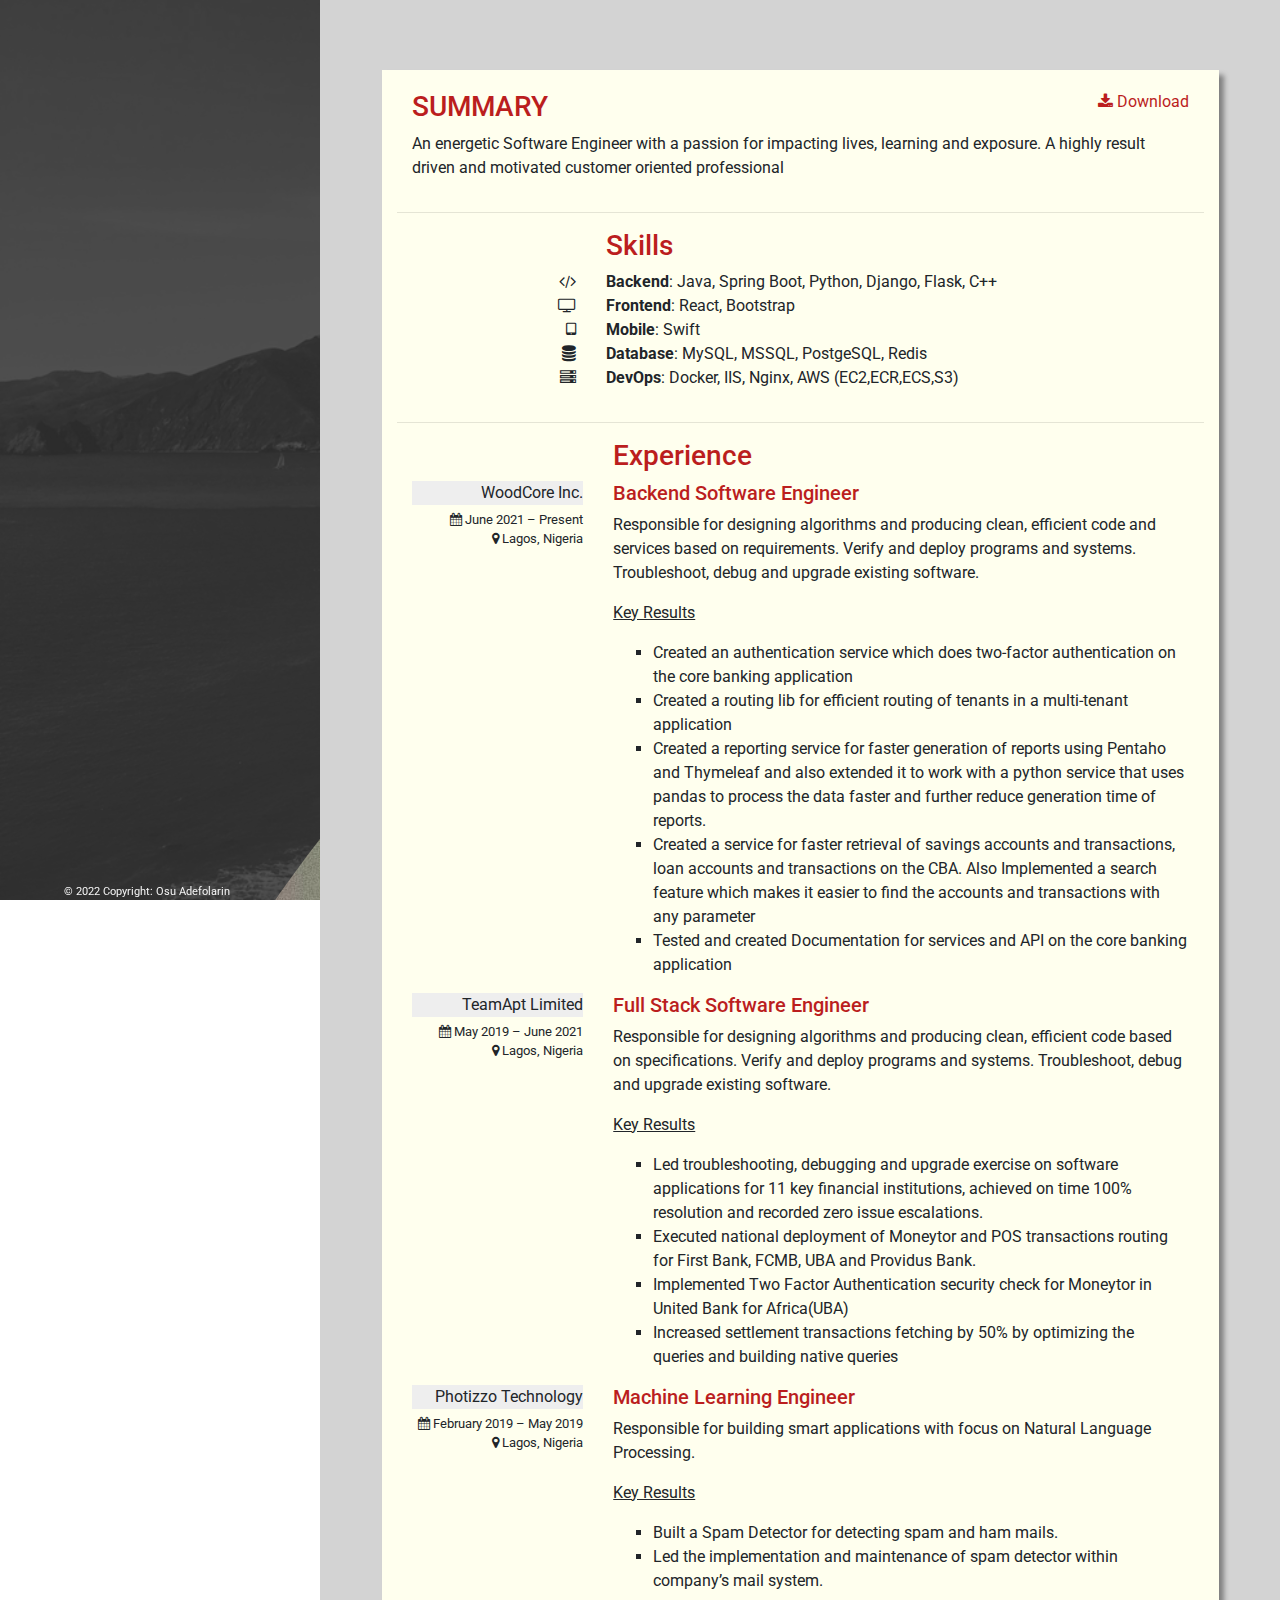
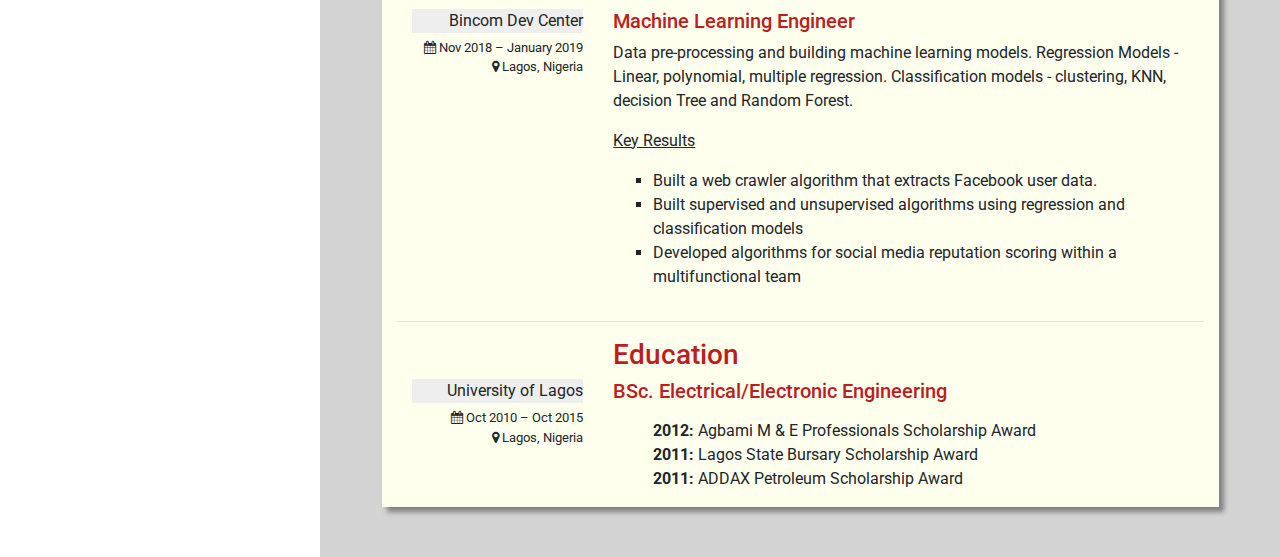
==== about.html @ 0b49a75f "removed portfolio" ====
<!DOCTYPE html>
<html lang="en">
<head>
    <meta charset="UTF-8">
    <meta name="viewport" content="width=device-width, initial-scale=1.0, shrink-to-fit=no">

    <!--Bootstrap links-->
    <link rel="stylesheet" href="https://maxcdn.bootstrapcdn.com/bootstrap/4.4.1/css/bootstrap.min.css">
    <!--Bootstrap Ends-->

    <!--Link to the css file, icon and font-->
    <link href="static/css/index.css" rel="stylesheet">
    <link rel="shortcut icon" href="icons/favicon.jpg" type="image/x-icon">
    <link rel="stylesheet" href="https://cdnjs.cloudflare.com/ajax/libs/font-awesome/4.7.0/css/font-awesome.min.css">
    <link href="https://fonts.googleapis.com/css?family=Poppins:300,400,500,600,700%7CJosefin+Sans:100,300,400,500" rel="stylesheet" type="text/css">
    <link href="https://fonts.googleapis.com/css?family=Source+Sans+Pro:400" rel="stylesheet">
    <link href="https://fonts.googleapis.com/css2?family=Roboto:wght@100;400&display=swap" rel="stylesheet" type="text/css">


    <title>Osu Adefolarin</title>
</head>
<body>

    <div class="container-fluid full-height">
        <div class="row full-height">
            <!--Side bar-->
            <div class="col-md-3 side-bar">
                <a href="index.html">
                    <div class="profile-image">
                        <img id="image" src="static/img/profile.jpg" alt="profile picture">
                    </div>
                    <div class="profile-name">
                        <h1 class="profile-title">Osu Adefolarin</h1>
                        <h2 class="profile-description">Software Engineer</h2>
                    </div>
                </a>
                <nav class="main-navigation">
                    <div>
                        <ul>
                            <!-- <li class><a href="portfolio.html">Portfolio</a></li> -->
                            <li class="current"><a href="about.html">About</a></li>
                        </ul>
                    </div>
                </nav>
                <div class="block-social">
                    <div class="block-title"><p>Get in touch</p></div>
                    <div class="block-content">
                        <a href="mailto:folzieds@gmail.com" class="button-icon" title="mail: folzieds@gmail.com">
                            <i class="fa fa-envelope"></i>
                        </a>
                        <a href="https://github.com/folzieds" class="button-icon" target="_blank">
                            <i class="fa fa-github-square"></i>
                        </a>
                        <a href="https://www.linkedin.com/in/adefolarin/" class="button-icon" target="_blank">
                            <i class="fa fa-linkedin-square"></i>
                        </a>
                    </div>
                </div>
            </div>
            <!--Main Bar-->
            <div class="col-sm-12 col-md-9 main-bar" style="background-color: lightgrey;">
                <div class="container about-page">
                    <section id="summary">
                        <div class="container">
                            <div class="row">
                                <div class="col-sm-6"><h3 class="summary-header">SUMMARY</h3></div>
                                <div class="col-sm-6 download"><a href="files/OsuAdefolarinCv.28.10.21.pdf" download="Osu_Adefolarin"><i class="fa fa-download"></i> Download</a></div>
                            </div>
                            <div class="row">
                                <div class="col-sm-12">
                                    <p class="summary-text">An energetic Software Engineer with a passion for impacting lives, learning and exposure. A highly result driven and motivated customer oriented professional</p>
                                </div>
                            </div>
                        </div>
                    </section>
                    <hr>
                    <section id="skills">
                        <div class="row">
                            <div class="col-sm-3 col-md-3"></div>
                            <div class="col-sm-9 col-md-9"><h3 class="skill-header">Skills</h3></div>
                        </div>
                        <div class="row">
                            <div class="col-sm-3 col-md-3 text-right">
                                <ul id="skill0icon">
                                    <li><span><i class="fa fa-code"></i></span></li>
                                    <li><span><i class="fa fa-tv"></i></span></li>
                                    <li><span><i class="fa fa-tablet"></i></span></li>
                                    <li><span><i class="fa fa-database"></i></span></li>
                                    <li><span><i class="fa fa-server"></i></span></li>
                                </ul>
                            </div>
                            <div class="col-sm-9 col-md-9">
                                <ul class="skill-list">
                                    <li><strong>Backend</strong>: Java, Spring Boot, Python, Django, Flask, C++</li>
                                    <li><strong>Frontend</strong>: React, Bootstrap</li>
                                    <li><strong>Mobile</strong>: Swift</li>
                                    <li><strong>Database</strong>: MySQL, MSSQL, PostgeSQL, Redis</li>
                                    <li><strong>DevOps</strong>: Docker, IIS, Nginx, AWS (EC2,ECR,ECS,S3) </li>
                                </ul>
                            </div>
                        </div>
                    </section>
                    <hr>
                    <section id="experience">
                        <div class="container">
                            <div class="row">
                                <div class="col-sm-3 col-md-3"></div>
                                <div class="col-sm-9 col-md-9"><h3 class="experience-header">Experience</h3></div>
                            </div>
                            <div class="row">
                                <div class="col-sm-3 col-md-3 text-right">
                                    <p class="company">WoodCore Inc.</p>
                                    <p class="date-location"><span><i class="fa fa-calendar"></i></span> June 2021 – Present</p>
                                    <p class="date-location"><span><i class="fa fa-map-marker"></i></span> Lagos, Nigeria</p>
                                </div>
                                <div class="col-sm-9 col-md-9">
                                    <h5>Backend Software Engineer</h5>
                                    <p class="job-summary">Responsible for designing algorithms and producing clean, efficient code and services based on requirements. Verify and deploy programs and systems. Troubleshoot, debug and upgrade existing software.</p>
                                    <p class="job-results">
                                        <u>Key Results</u>
                                        <ul>
                                            <li>Created an authentication service which does two-factor authentication on the core banking application</li>
                                            <li>Created a routing lib for efficient routing of tenants in a multi-tenant application</li>
                                            <li>Created a reporting service for faster generation of reports using Pentaho and Thymeleaf and also extended it to work with a python service that uses pandas to process the data faster and further reduce generation time of reports.</li>
                                            <li>Created a service for faster retrieval of savings accounts and transactions, loan accounts and transactions on the CBA. Also Implemented a search feature which makes it easier to find the accounts and transactions with any parameter</li>
                                            <li>Tested and created Documentation for services and API on the core banking application</li>
                                        </ul>
                                    </p>
                                </div>
                            </div>

                            <div class="row">
                                <div class="col-sm-3 col-md-3 text-right">
                                    <p class="company">TeamApt Limited</p>
                                    <p class="date-location"><span><i class="fa fa-calendar"></i></span> May 2019 – June 2021</p>
                                    <p class="date-location"><span><i class="fa fa-map-marker"></i></span> Lagos, Nigeria</p>
                                </div>
                                <div class="col-sm-9 col-md-9">
                                    <h5>Full Stack Software Engineer</h5>
                                    <p class="job-summary">Responsible for designing algorithms and producing clean, efficient code based on specifications. Verify and deploy programs and systems. Troubleshoot, debug and upgrade existing software.</p>
                                    <p class="job-results">
                                        <u>Key Results</u>
                                        <ul>
                                            <li>Led troubleshooting, debugging and upgrade exercise on software applications for 11 key financial institutions, achieved on time 100% resolution and recorded zero issue escalations.</li>
                                            <li>Executed national deployment of Moneytor and POS transactions routing for First Bank, FCMB, UBA and Providus Bank.</li>
                                            <li>Implemented Two Factor Authentication security check for Moneytor in United Bank for Africa(UBA)</li>
                                            <li>Increased settlement transactions fetching by 50% by optimizing the queries and building native queries</li>
                                        </ul>
                                    </p>
                                </div>
                            </div>
                            <div class="row">
                                <div class="col-sm-3 col-md-3 text-right">
                                    <p class="company">Photizzo Technology</p>
                                    <p class="date-location"><span><i class="fa fa-calendar"></i></span> February 2019 – May 2019</p>
                                    <p class="date-location"><span><i class="fa fa-map-marker"></i></span> Lagos, Nigeria</p>
                                </div>
                                <div class="col-sm-9 col-md-9">
                                    <h5>Machine Learning Engineer</h5>
                                    <p class="job-summary">Responsible for building smart applications with focus on Natural Language Processing.</p>
                                    <p class="job-results">
                                        <u>Key Results</u>
                                        <ul>
                                            <li>Built a Spam Detector for detecting spam and ham mails.</li>
                                            <li>Led the implementation and maintenance of spam detector within company’s mail system.</li>
                                        </ul>
                                    </p>
                                </div>
                            </div>
                            <div class="row">
                                <div class="col-sm-3 col-md-3 text-right">
                                    <p class="company">Bincom Dev Center</p>
                                    <p class="date-location"><span><i class="fa fa-calendar"></i></span> Nov 2018 – January 2019</p>
                                    <p class="date-location"><span><i class="fa fa-map-marker"></i></span> Lagos, Nigeria</p>
                                </div>
                                <div class="col-sm-9 col-md-9">
                                    <h5>Machine Learning Engineer</h5>
                                    <p class="job-summary">Data pre-processing and building machine learning models. Regression Models - Linear, polynomial, multiple regression. Classification models - clustering, KNN, decision Tree and Random Forest.</p>
                                    <p class="job-results">
                                        <u>Key Results</u>
                                        <ul>
                                            <li>Built a web crawler algorithm that extracts Facebook user data.</li>
                                            <li>Built supervised and unsupervised algorithms using regression and classification models</li>
                                            <li>Developed algorithms for social media reputation scoring within a multifunctional team</li>
                                        </ul>
                                    </p>
                                </div>
                            </div>
                            <div class="row">
                                <div class="col-sm-3 col-md-3 text-right"></div>
                                <div class="col-sm-9 col-md-9"></div>
                            </div>
                        </div>
                    </section>
                    <hr>
                    <section id="education">
                        <div class="container">
                            <div class="row">
                                <div class="col-sm-3 col-md-3"></div>
                                <div class="col-sm-9 col-md-9"><h3 class="experience-header">Education</h3></div>
                            </div>
                            <div class="row">
                                <div class="col-sm-3 col-md-3 text-right">
                                    <p class="company">University of Lagos</p>
                                    <p class="date-location"><span><i class="fa fa-calendar"></i></span> Oct 2010 – Oct 2015</p>
                                    <p class="date-location"><span><i class="fa fa-map-marker"></i></span> Lagos, Nigeria</p>
                                </div>
                                <div class="col-sm-9 col-md-9">
                                    <h5>BSc. Electrical/Electronic Engineering</h5>
                                    <p class="job-results">
                                        <ul>
                                            <li><strong>2012:</strong> Agbami M & E Professionals Scholarship Award</li>
                                            <li><strong>2011:</strong> Lagos State Bursary Scholarship Award</li>
                                            <li><strong>2011:</strong> ADDAX Petroleum Scholarship Award</li>
                                        </ul>
                                    </p>
                                </div>
                            </div>
                        </div>
                    </section>
                </div>
            </div>
        </div>
    </div>

    <!--Footer begins here-->
    <footer class="page-footer fixed-bottom">
        <!-- Copyright -->
        <div class="footer-copyright">
            © 2022 Copyright: Osu Adefolarin
        </div>
        <!-- Copyright -->
    </footer>
    <!--Footer ends-->

    <!--Bootstrap scripts-->
    <script src="https://ajax.googleapis.com/ajax/libs/jquery/3.4.1/jquery.min.js"></script>
    <!-- Popper JS -->
    <script src="https://cdnjs.cloudflare.com/ajax/libs/popper.js/1.16.0/umd/popper.min.js"></script>
    <!-- Latest compiled JavaScript -->
    <script src="https://maxcdn.bootstrapcdn.com/bootstrap/4.4.1/js/bootstrap.min.js"></script>
</body>
</html>
---- static/css/index.css ----
html, body {
    margin: 0;
    height: 100%;
}

body{
    background-image: url("../img/bridge.jpg");
    background-size: cover;
    font-family: Roboto, Helvetica, sans-serif;
    background-repeat: no-repeat;
    background-attachment: fixed;
}

h1, h2, h3, h4, h5, h6 {
    font-family: Roboto;
    color: #BB1E1E;
}

p{
    font-family: Roboto;
}

.full-height{
    height: 100%;
}

.side-bar{
    background-color:rgba(50,50,50,.8);
    color: rgba(255,255,255,0.6);
    position: fixed;
    height: 100%;
    overflow-x: hidden; /* Disable horizontal scroll */
    z-index: 1; /* Stay on top */
    top: 0; /* Stay at the top */
}

a, a:hover {
    text-decoration: none;
    color:inherit;
}

.profile-image{
    text-align: center;
    padding: 20% 0 5% 0;
}
#image {
    border-radius: 50%  
}

.main-navigation a:hover:after,
.main-navigation .current a:after{
    content:"\f105";
    padding-left:3px;
    font-family:FontAwesome;
    color:whitesmoke;
}

.main-navigation .current{
    color: whitesmoke;
}

.main-navigation a:hover , 
.block-social a:hover{
    color: whitesmoke;
}

.profile-title{
    font-size: 22px;
    font-weight: 500;
    text-align: center;
    text-transform: uppercase;
    color: whitesmoke;
}

.profile-description{
    font-size: 16px;
    font-weight: 300;
    text-align: center;
    text-transform: uppercase;
    color: whitesmoke;
}

.main-navigation{
    margin: 45px -40px;
    line-height: 30px;
    position: relative;
    font-size: 14px;
    color: whitesmoke;
}

.main-navigation ul{
    list-style: none;
    text-transform: uppercase;
}

ul{
    list-style: none;
}

.main-navigation ul li{
    padding: 0% 10%;
}

.block-social{
    font-size: 22px;
    padding: 0% 10%;
}

.block-title{
    font-size: 11px;
    text-transform: uppercase;
}

.button-icon{
    margin-right: 2%;
}

.main-bar{
    background:whitesmoke;
    overflow: auto;
    margin-left: 25%;
}

footer{
    color: whitesmoke;
    font-size: 11px;
    padding: 0% 5%;
}

.about-page{
    margin-top: 70px;
    margin-bottom: 50px;
    background: #ffffee;
    width: 90%;
    box-shadow:5px 5px 5px grey;
}

#summary{
    margin-top: 20px;
    padding-top: 20px;
}

#skill-icon{
    display: inline-block;
    text-align:left;
}

.skill-list{
    list-style-type: none;
    padding: 0;
    margin:0;
}

.company{
    background-color: #eee;
    margin-bottom: 5px;
}

.date-location{
    padding: 0;
    margin: 0;
    font-size: 13px;
}

.download{
    text-align: right;
    color: #BB1E1E;
}

.landing{
    margin-top: 10%;
    margin-left: 25%;
    color: #fff;
}

.home-heading{
    color: #fff;
    font-size: 50px;
}

.home-subheading{
    color: #fff;
    font-size: 40px;
    font-weight: 300;
}

.home-link{
    font-size: 30px;
    font-weight: 300;
}

#experience ul {
    list-style: square;
}

#portfolio-title{
    margin-top: 40px;
    margin-left:10px;
}

  /* On screens that are less than 700px wide, make the sidebar into a topbar */
@media screen and (max-width: 767px) {
    .side-bar {
      width: 100%;
      height: auto;
      position: relative;
    }
    .side-bar a {float: left;}
    .main-bar {margin-left: 0;}
    .landing {margin-left: 0;}

    footer{
        text-align: center;
    }
  }
  
  /* On screens that are less than 400px, display the bar vertically, instead of horizontally */
  @media screen and (max-width: 400px) {
    .side-bar a {
      text-align: center;
      float: none;
    }
  }
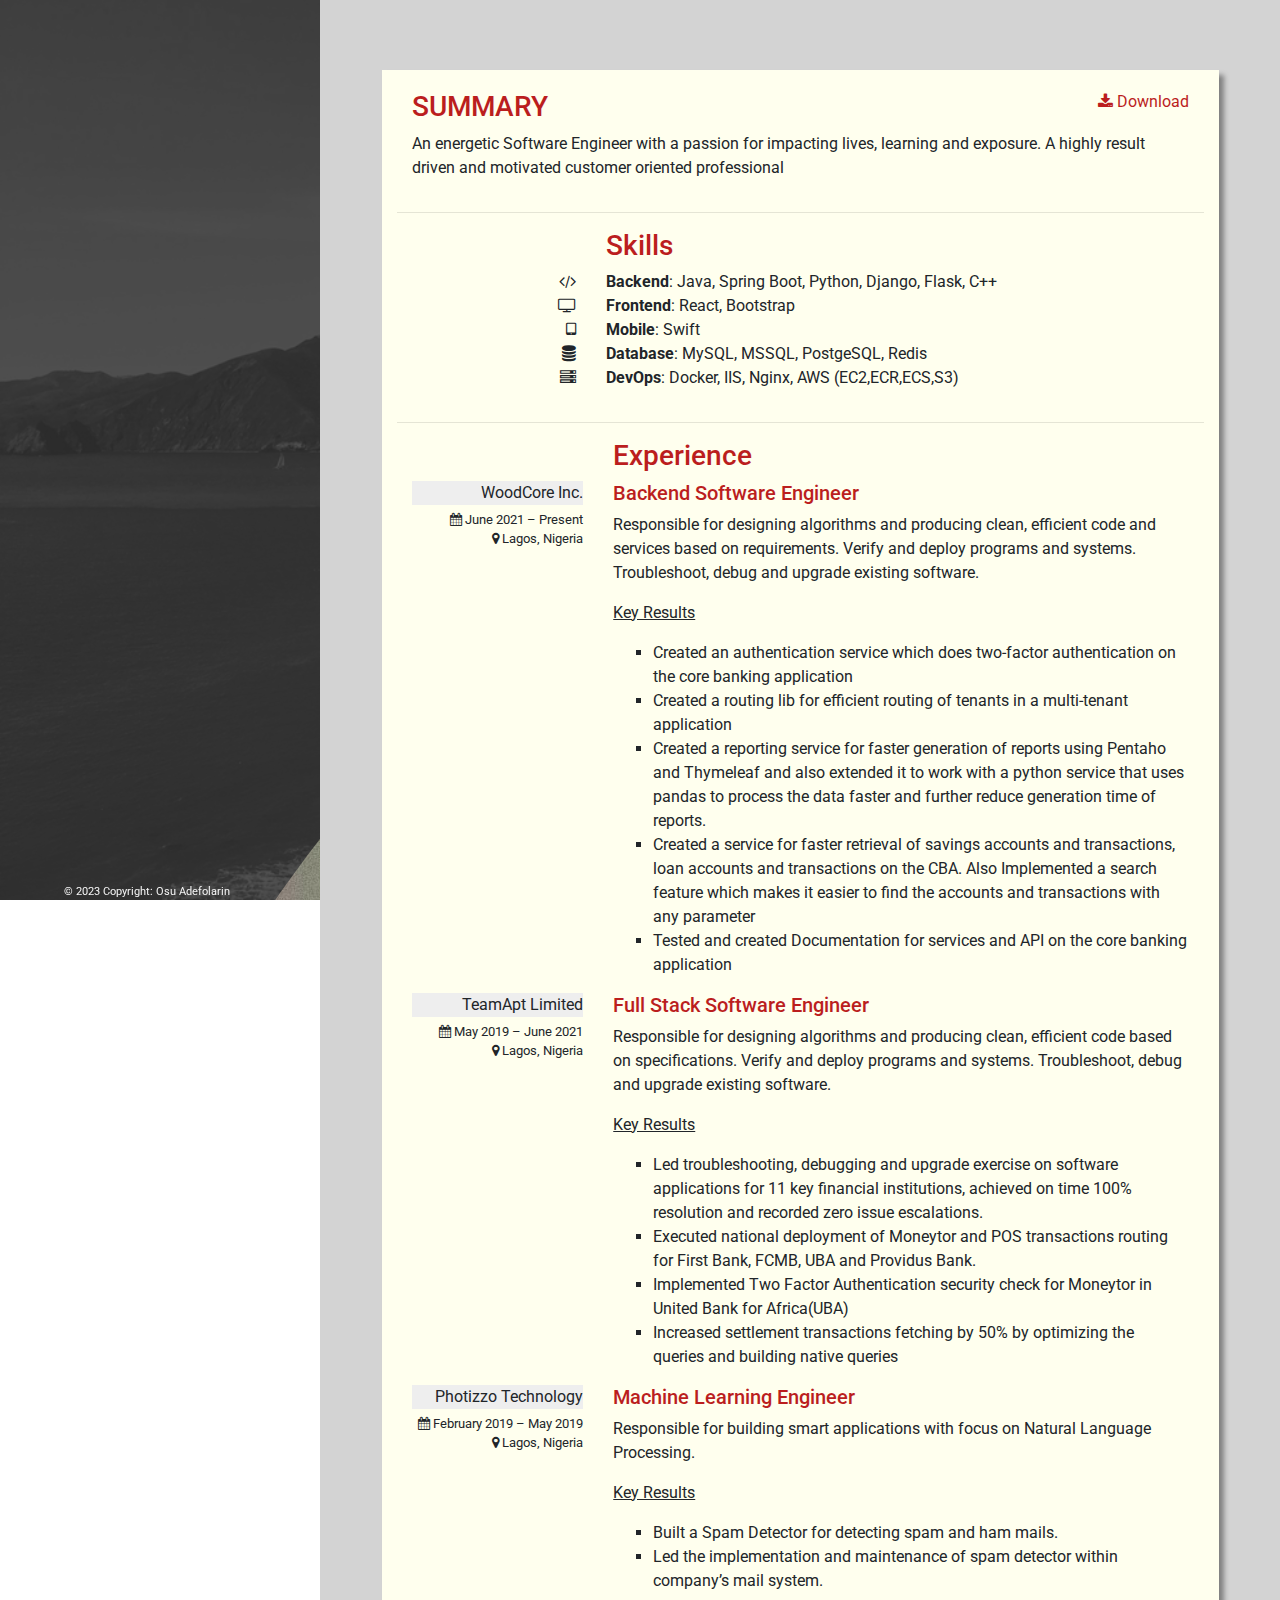
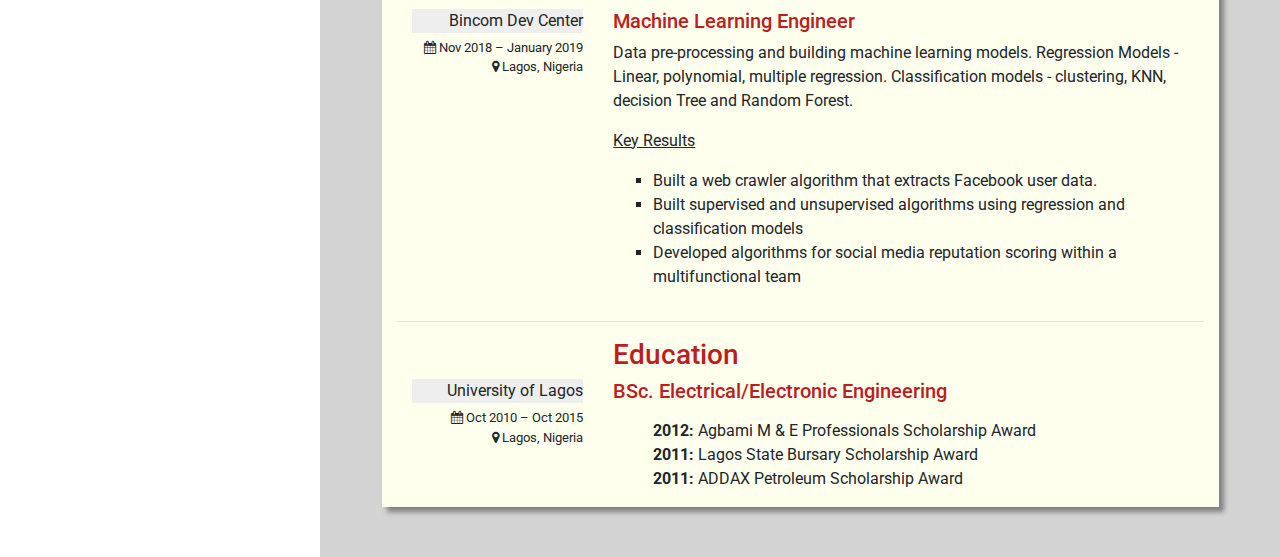
==== commit b7d5e302: "Update about.html" ====
--- a/about.html
+++ b/about.html
@@ -227,7 +227,7 @@
     <footer class="page-footer fixed-bottom">
         <!-- Copyright -->
         <div class="footer-copyright">
-            © 2022 Copyright: Osu Adefolarin
+            © 2023 Copyright: Osu Adefolarin
         </div>
         <!-- Copyright -->
     </footer>
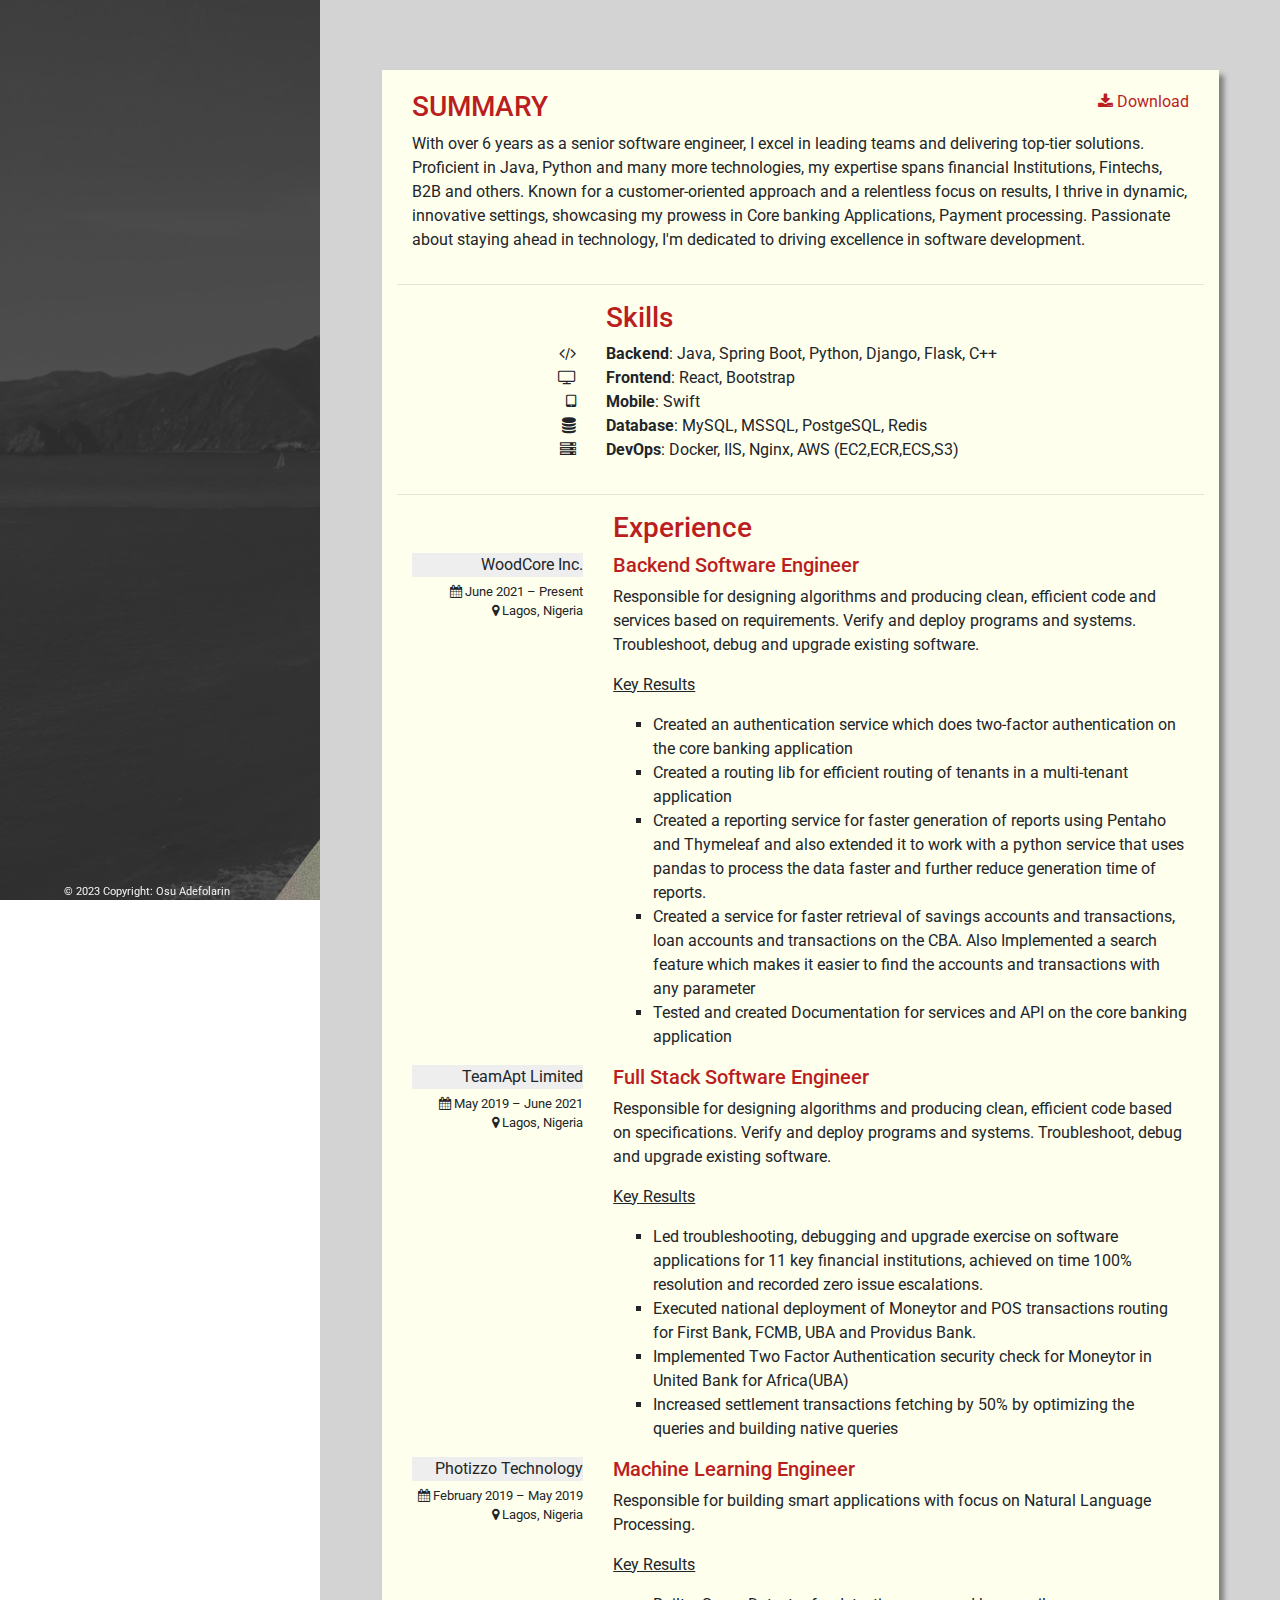
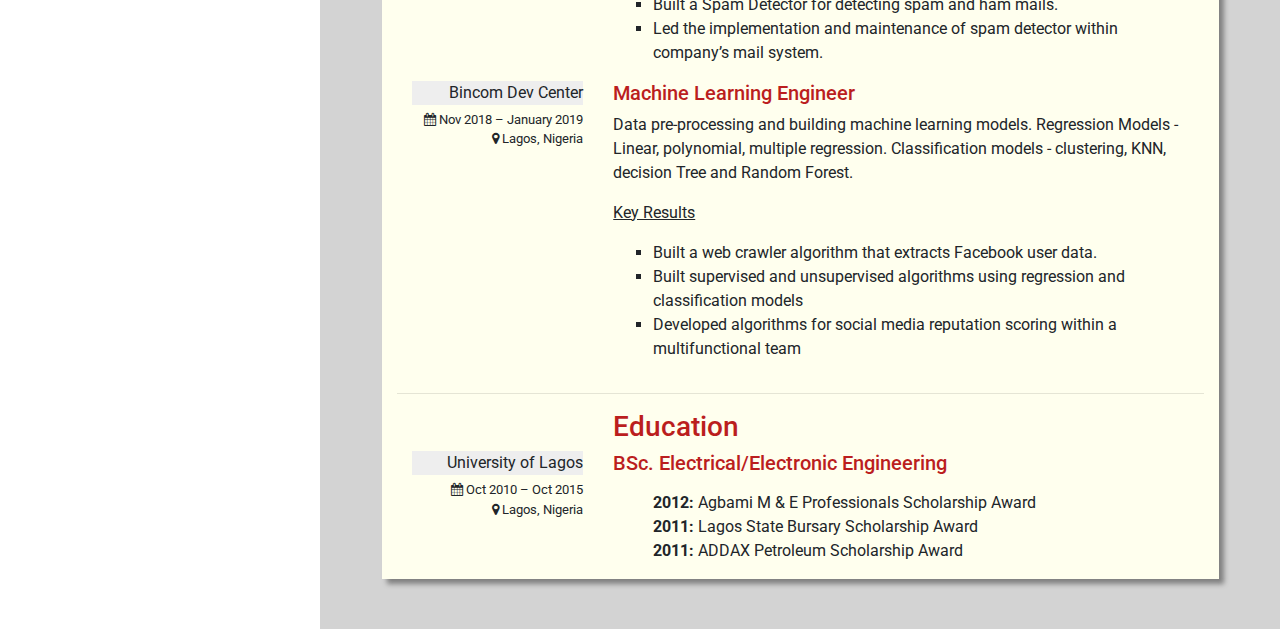
==== commit 4cb1194b: "Update about.html" ====
--- a/about.html
+++ b/about.html
@@ -68,7 +68,7 @@
                             </div>
                             <div class="row">
                                 <div class="col-sm-12">
-                                    <p class="summary-text">An energetic Software Engineer with a passion for impacting lives, learning and exposure. A highly result driven and motivated customer oriented professional</p>
+                                    <p class="summary-text">With over 6 years as a senior software engineer, I excel in leading teams and delivering top-tier solutions. Proficient in Java, Python and many more technologies, my expertise spans financial Institutions, Fintechs, B2B and others. Known for a customer-oriented approach and a relentless focus on results, I thrive in dynamic, innovative settings, showcasing my prowess in Core banking Applications, Payment processing. Passionate about staying ahead in technology, I'm dedicated to driving excellence in software development.</p>
                                 </div>
                             </div>
                         </div>
@@ -240,4 +240,4 @@
     <!-- Latest compiled JavaScript -->
     <script src="https://maxcdn.bootstrapcdn.com/bootstrap/4.4.1/js/bootstrap.min.js"></script>
 </body>
-</html>+</html>
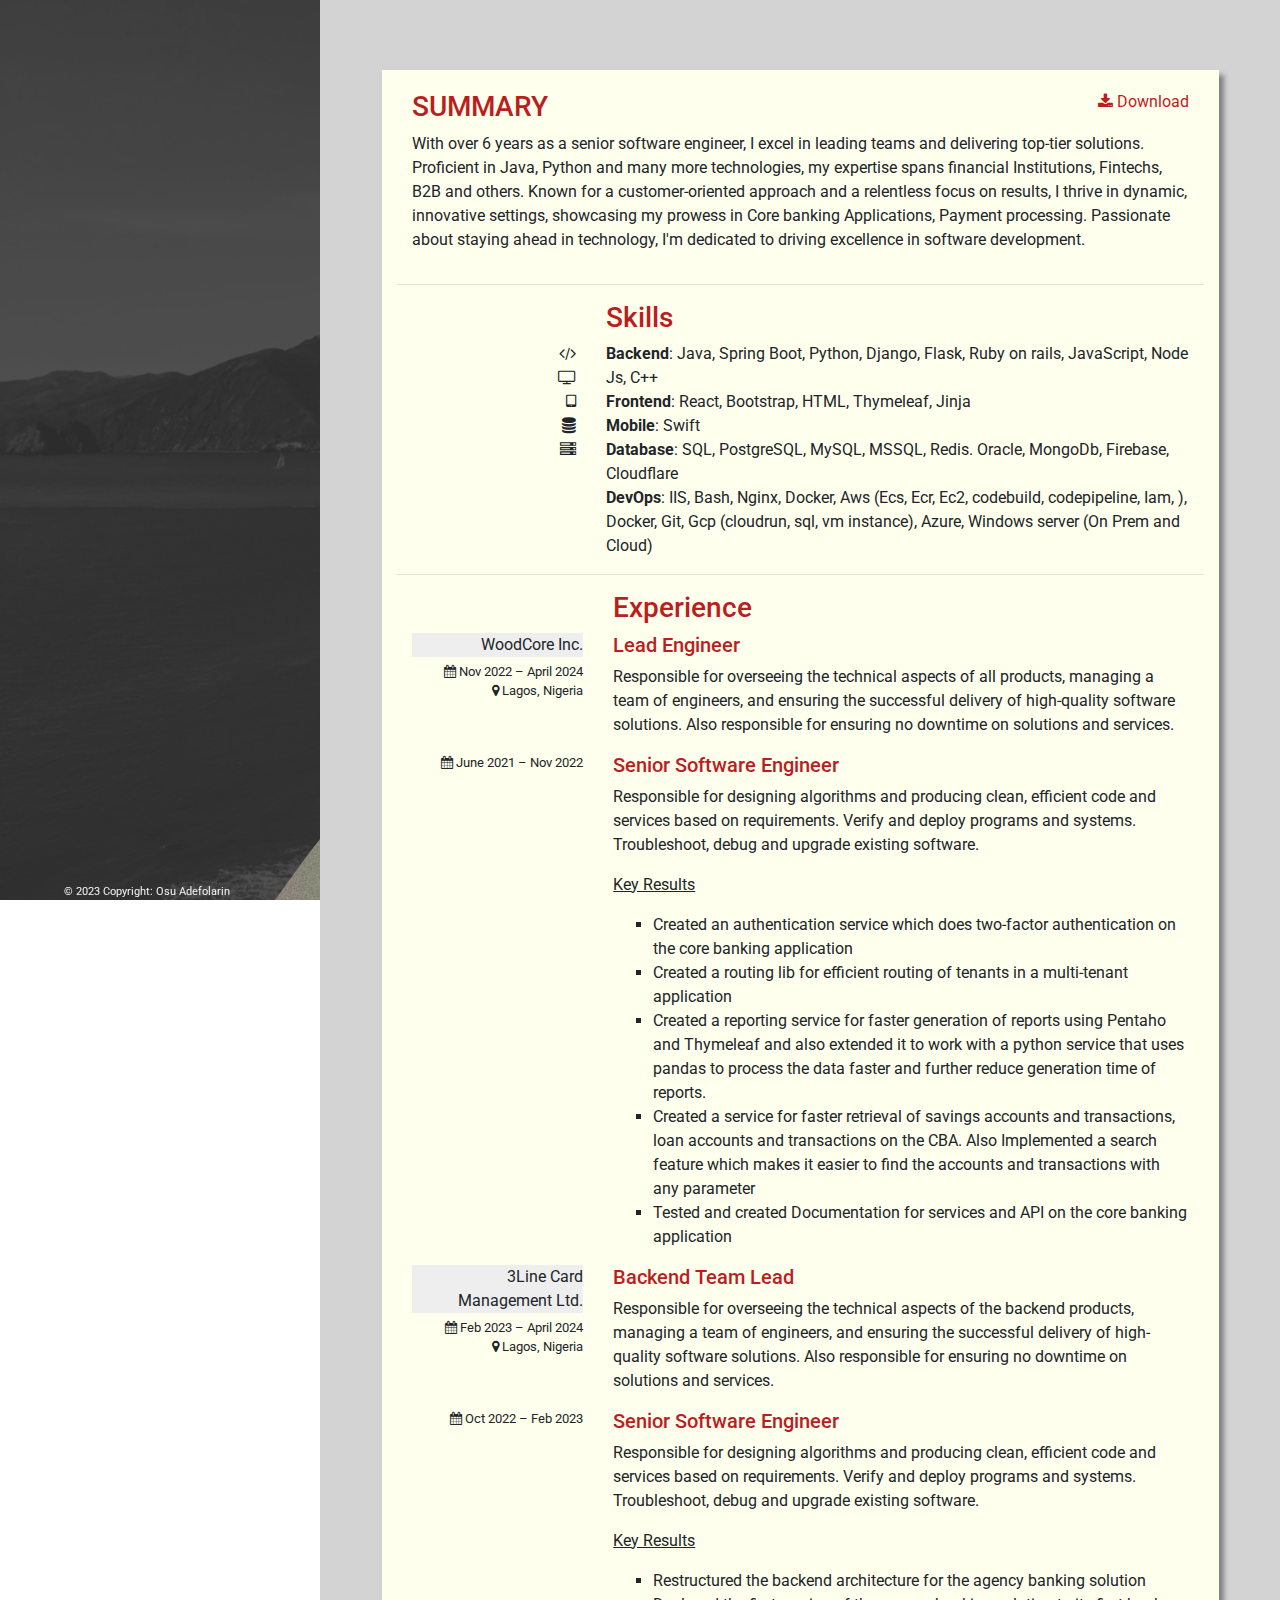
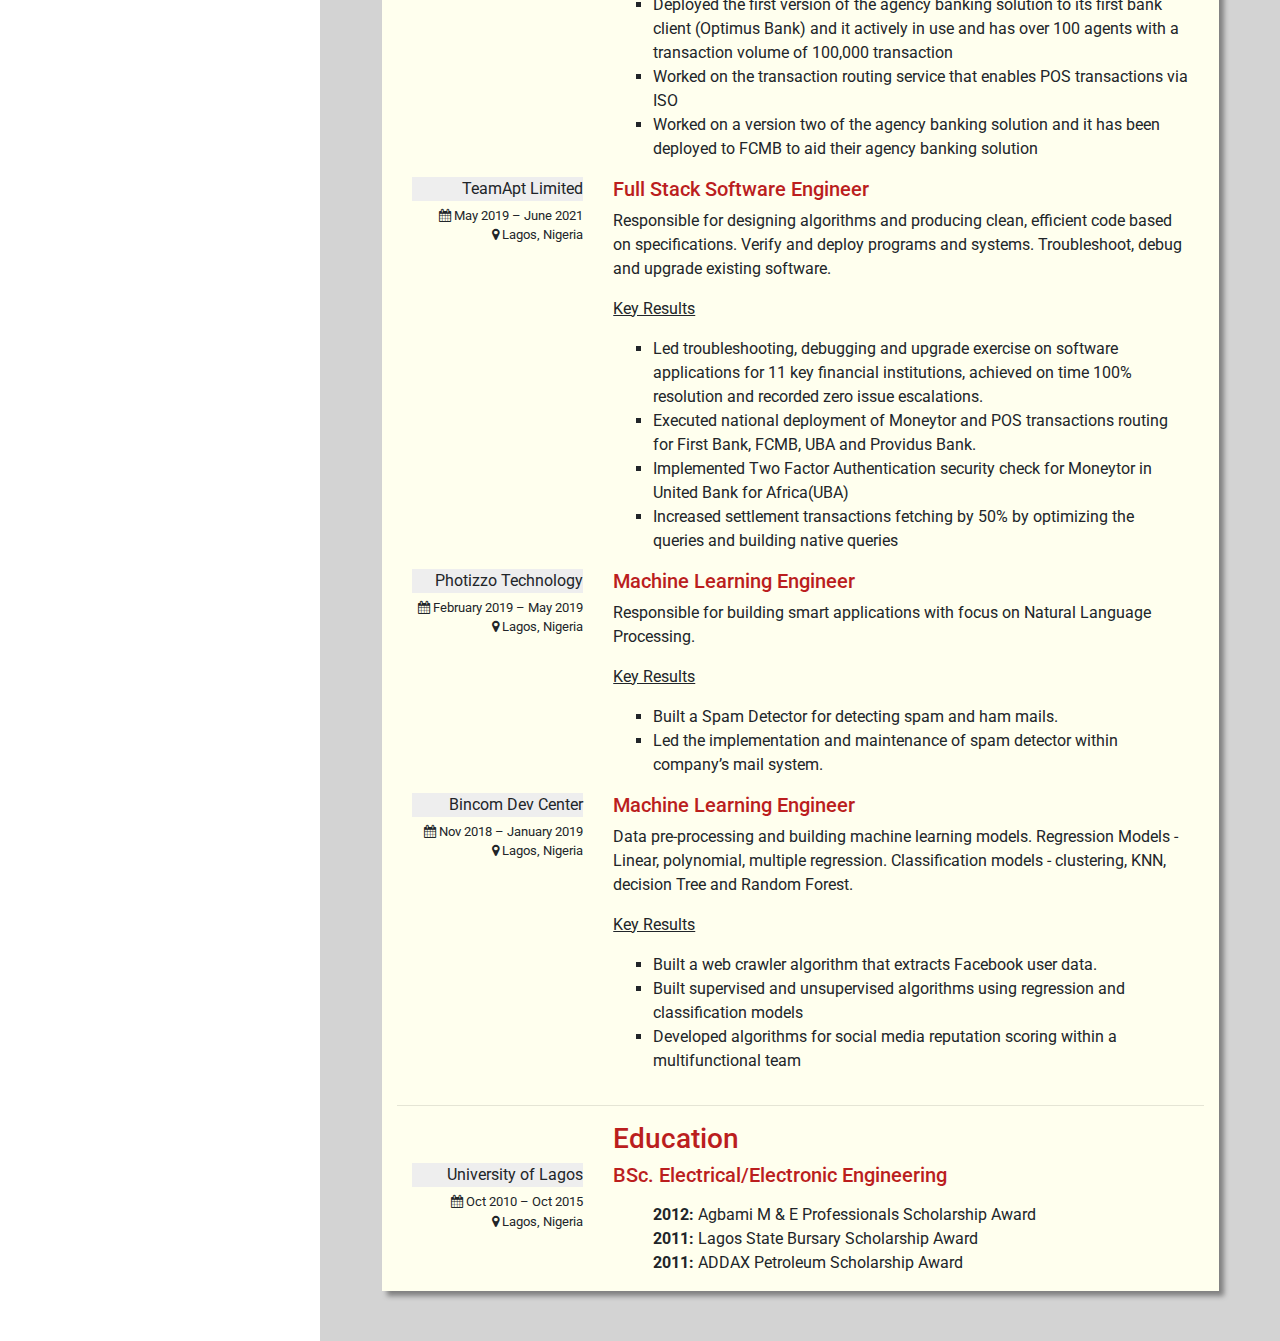
==== commit 142f281b: "updated portfolio" ====
--- a/about.html
+++ b/about.html
@@ -54,6 +54,7 @@
                         <a href="https://www.linkedin.com/in/adefolarin/" class="button-icon" target="_blank">
                             <i class="fa fa-linkedin-square"></i>
                         </a>
+                        <a href="https://www.codementor.io/@folzieds?refer=badge"><img src="https://www.codementor.io/m-badges/folzieds/book-session.svg" alt="Codementor badge"></a>
                     </div>
                 </div>
             </div>
@@ -91,11 +92,11 @@
                             </div>
                             <div class="col-sm-9 col-md-9">
                                 <ul class="skill-list">
-                                    <li><strong>Backend</strong>: Java, Spring Boot, Python, Django, Flask, C++</li>
-                                    <li><strong>Frontend</strong>: React, Bootstrap</li>
+                                    <li><strong>Backend</strong>: Java, Spring Boot, Python, Django, Flask, Ruby on rails, JavaScript, Node Js, C++</li>
+                                    <li><strong>Frontend</strong>: React, Bootstrap, HTML, Thymeleaf, Jinja</li>
                                     <li><strong>Mobile</strong>: Swift</li>
-                                    <li><strong>Database</strong>: MySQL, MSSQL, PostgeSQL, Redis</li>
-                                    <li><strong>DevOps</strong>: Docker, IIS, Nginx, AWS (EC2,ECR,ECS,S3) </li>
+                                    <li><strong>Database</strong>: SQL, PostgreSQL, MySQL, MSSQL, Redis. Oracle, MongoDb, Firebase, Cloudflare</li>
+                                    <li><strong>DevOps</strong>: IIS, Bash, Nginx, Docker, Aws (Ecs, Ecr, Ec2, codebuild, codepipeline, Iam, ), Docker, Git, Gcp (cloudrun, sql, vm instance), Azure, Windows server (On Prem and Cloud) </li>
                                 </ul>
                             </div>
                         </div>
@@ -110,11 +111,18 @@
                             <div class="row">
                                 <div class="col-sm-3 col-md-3 text-right">
                                     <p class="company">WoodCore Inc.</p>
-                                    <p class="date-location"><span><i class="fa fa-calendar"></i></span> June 2021 – Present</p>
-                                    <p class="date-location"><span><i class="fa fa-map-marker"></i></span> Lagos, Nigeria</p>
-                                </div>
-                                <div class="col-sm-9 col-md-9">
-                                    <h5>Backend Software Engineer</h5>
+                                    <p class="date-location"><span><i class="fa fa-calendar"></i></span> Nov 2022 – April 2024</p>
+                                    <p class="date-location"><span><i class="fa fa-map-marker"></i></span> Lagos, Nigeria</p>
+                                </div>
+                                <div class="col-sm-9 col-md-9">
+                                    <h5>Lead Engineer</h5>
+                                    <p class="job-summary">Responsible for overseeing the technical aspects of all products, managing a team of engineers, and ensuring the successful delivery of high-quality software solutions. Also responsible for ensuring no downtime on solutions and services.</p>
+                                </div>
+                                <div class="col-sm-3 col-md-3 text-right">
+                                    <p class="date-location"><span><i class="fa fa-calendar"></i></span> June 2021 – Nov 2022</p>
+                                </div>
+                                <div class="col-sm-9 col-md-9">
+                                    <h5>Senior Software Engineer</h5>
                                     <p class="job-summary">Responsible for designing algorithms and producing clean, efficient code and services based on requirements. Verify and deploy programs and systems. Troubleshoot, debug and upgrade existing software.</p>
                                     <p class="job-results">
                                         <u>Key Results</u>
@@ -124,6 +132,34 @@
                                             <li>Created a reporting service for faster generation of reports using Pentaho and Thymeleaf and also extended it to work with a python service that uses pandas to process the data faster and further reduce generation time of reports.</li>
                                             <li>Created a service for faster retrieval of savings accounts and transactions, loan accounts and transactions on the CBA. Also Implemented a search feature which makes it easier to find the accounts and transactions with any parameter</li>
                                             <li>Tested and created Documentation for services and API on the core banking application</li>
+                                        </ul>
+                                    </p>
+                                </div>
+                            </div>
+
+                            <div class="row">
+                                <div class="col-sm-3 col-md-3 text-right">
+                                    <p class="company">3Line Card Management Ltd.</p>
+                                    <p class="date-location"><span><i class="fa fa-calendar"></i></span> Feb 2023 – April 2024</p>
+                                    <p class="date-location"><span><i class="fa fa-map-marker"></i></span> Lagos, Nigeria</p>
+                                </div>
+                                <div class="col-sm-9 col-md-9">
+                                    <h5>Backend Team Lead</h5>
+                                    <p class="job-summary">Responsible for overseeing the technical aspects of the backend products, managing a team of engineers, and ensuring the successful delivery of high-quality software solutions. Also responsible for ensuring no downtime on solutions and services.</p>
+                                </div>
+                                <div class="col-sm-3 col-md-3 text-right">
+                                    <p class="date-location"><span><i class="fa fa-calendar"></i></span> Oct 2022 – Feb 2023</p>
+                                </div>
+                                <div class="col-sm-9 col-md-9">
+                                    <h5>Senior Software Engineer</h5>
+                                    <p class="job-summary">Responsible for designing algorithms and producing clean, efficient code and services based on requirements. Verify and deploy programs and systems. Troubleshoot, debug and upgrade existing software.</p>
+                                    <p class="job-results">
+                                        <u>Key Results</u>
+                                        <ul>
+                                            <li>Restructured the backend architecture for the agency banking solution</li>
+                                            <li>Deployed the first version of the agency banking solution to its first bank client (Optimus Bank) and it actively in use and has over 100 agents with a transaction volume of 100,000 transaction</li>
+                                            <li>Worked on the transaction routing service that enables POS transactions via ISO</li>
+                                            <li>Worked on a version two of the agency banking solution and it has been deployed to FCMB to aid their agency banking solution</li>
                                         </ul>
                                     </p>
                                 </div>
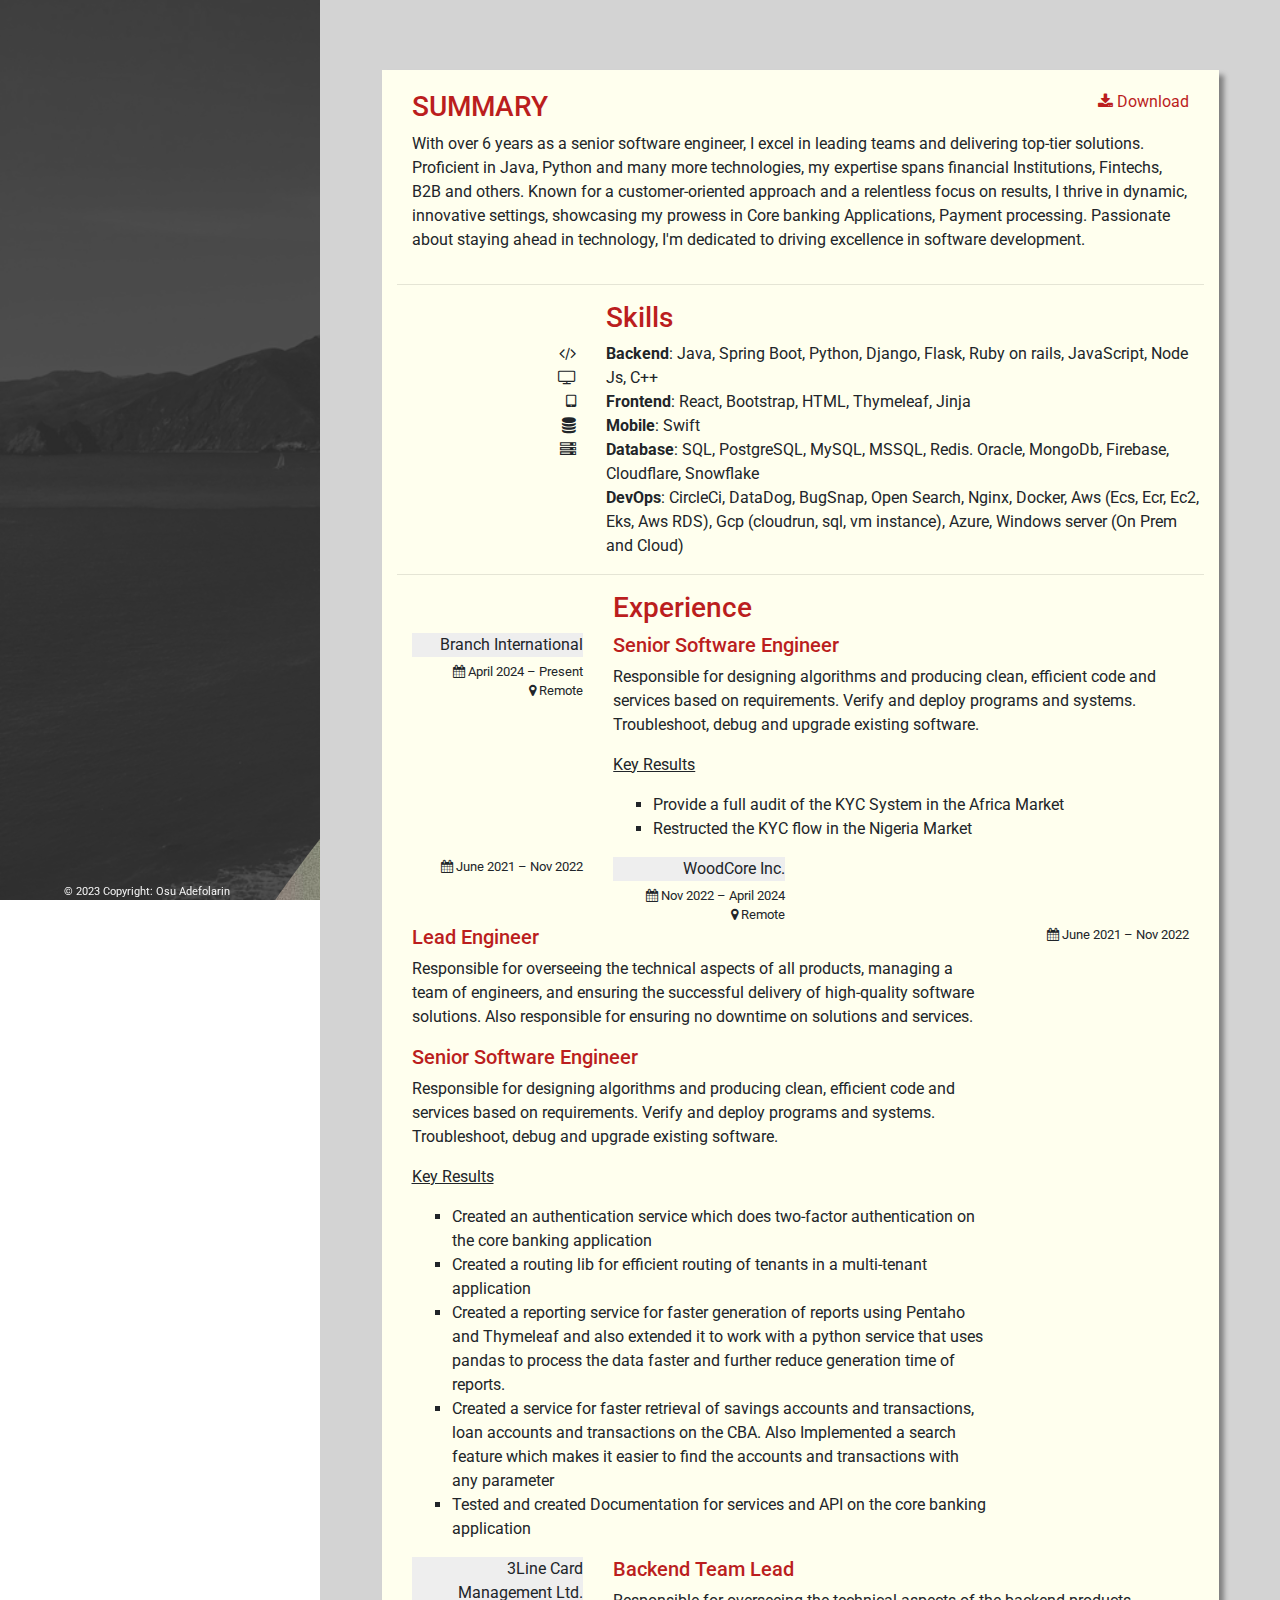
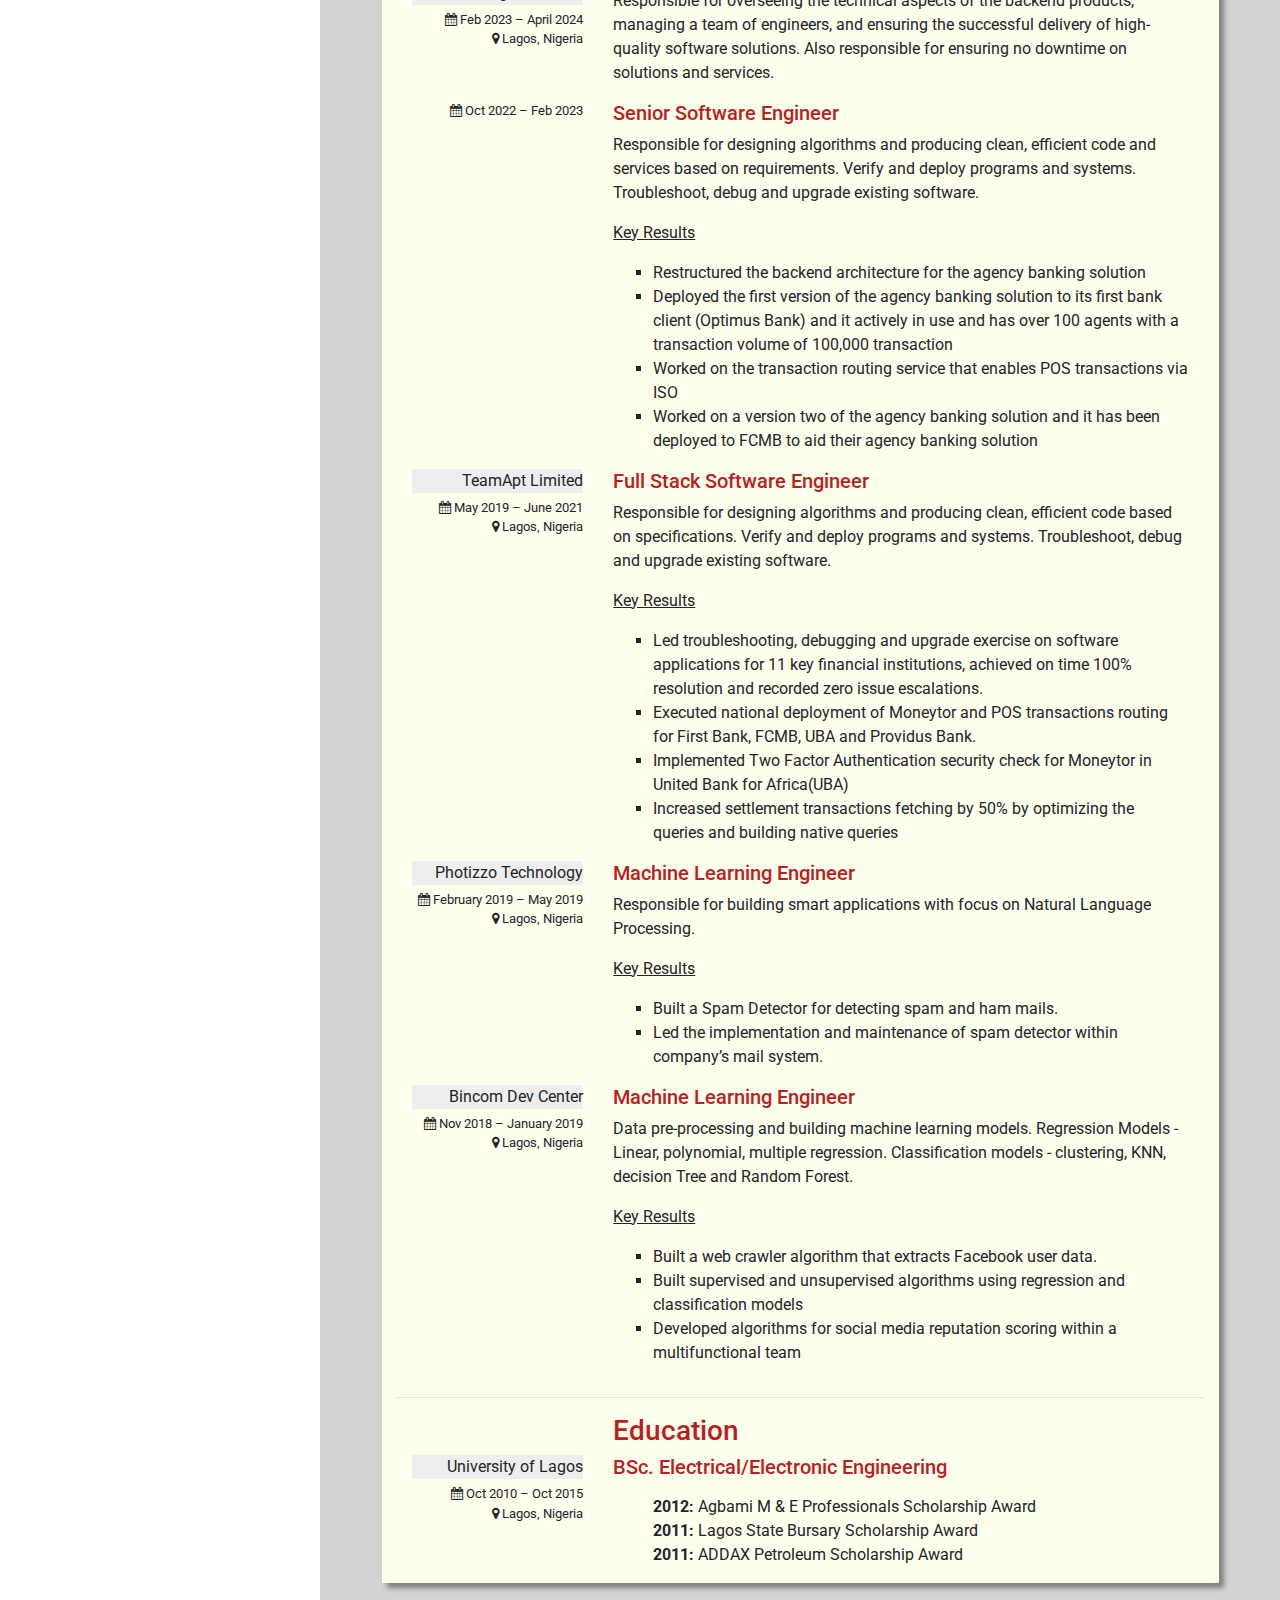
==== commit a35d6243: "updated codementor link" ====
--- a/about.html
+++ b/about.html
@@ -54,7 +54,7 @@
                         <a href="https://www.linkedin.com/in/adefolarin/" class="button-icon" target="_blank">
                             <i class="fa fa-linkedin-square"></i>
                         </a>
-                        <a href="https://www.codementor.io/@folzieds?refer=badge"><img src="https://www.codementor.io/m-badges/folzieds/book-session.svg" alt="Codementor badge"></a>
+                        <a href="https://www.codementor.io/@folzieds?refer=badge" target="_blank" rel="noopener noreferrer"><img src="https://www.codementor.io/m-badges/folzieds/book-session.svg" alt="Codementor badge"></a>
                     </div>
                 </div>
             </div>
@@ -95,8 +95,8 @@
                                     <li><strong>Backend</strong>: Java, Spring Boot, Python, Django, Flask, Ruby on rails, JavaScript, Node Js, C++</li>
                                     <li><strong>Frontend</strong>: React, Bootstrap, HTML, Thymeleaf, Jinja</li>
                                     <li><strong>Mobile</strong>: Swift</li>
-                                    <li><strong>Database</strong>: SQL, PostgreSQL, MySQL, MSSQL, Redis. Oracle, MongoDb, Firebase, Cloudflare</li>
-                                    <li><strong>DevOps</strong>: IIS, Bash, Nginx, Docker, Aws (Ecs, Ecr, Ec2, codebuild, codepipeline, Iam, ), Docker, Git, Gcp (cloudrun, sql, vm instance), Azure, Windows server (On Prem and Cloud) </li>
+                                    <li><strong>Database</strong>: SQL, PostgreSQL, MySQL, MSSQL, Redis. Oracle, MongoDb, Firebase, Cloudflare, Snowflake</li>
+                                    <li><strong>DevOps</strong>: CircleCi, DataDog, BugSnap, Open Search, Nginx, Docker, Aws (Ecs, Ecr, Ec2, Eks, Aws RDS), Gcp (cloudrun, sql, vm instance), Azure, Windows server (On Prem and Cloud) </li>
                                 </ul>
                             </div>
                         </div>
@@ -110,9 +110,28 @@
                             </div>
                             <div class="row">
                                 <div class="col-sm-3 col-md-3 text-right">
+                                    <p class="company">Branch International</p>
+                                    <p class="date-location"><span><i class="fa fa-calendar"></i></span> April 2024 – Present</p>
+                                    <p class="date-location"><span><i class="fa fa-map-marker"></i></span> Remote</p>
+                                </div>
+                                <div class="col-sm-9 col-md-9">
+                                    <h5>Senior Software Engineer</h5>
+                                    <p class="job-summary">Responsible for designing algorithms and producing clean, efficient code and services based on requirements. Verify and deploy programs and systems. Troubleshoot, debug and upgrade existing software.</p>
+                                    <p class="job-results">
+                                        <u>Key Results</u>
+                                        <ul>
+                                            <li>Provide a full audit of the KYC System in the Africa Market</li>
+                                            <li>Restructed the KYC flow in the Nigeria Market</li>
+                                        </ul>
+                                    </p>
+                                </div>
+                                <div class="col-sm-3 col-md-3 text-right">
+                                    <p class="date-location"><span><i class="fa fa-calendar"></i></span> June 2021 – Nov 2022</p>
+                                </div>
+                                <div class="col-sm-3 col-md-3 text-right">
                                     <p class="company">WoodCore Inc.</p>
                                     <p class="date-location"><span><i class="fa fa-calendar"></i></span> Nov 2022 – April 2024</p>
-                                    <p class="date-location"><span><i class="fa fa-map-marker"></i></span> Lagos, Nigeria</p>
+                                    <p class="date-location"><span><i class="fa fa-map-marker"></i></span> Remote</p>
                                 </div>
                                 <div class="col-sm-9 col-md-9">
                                     <h5>Lead Engineer</h5>
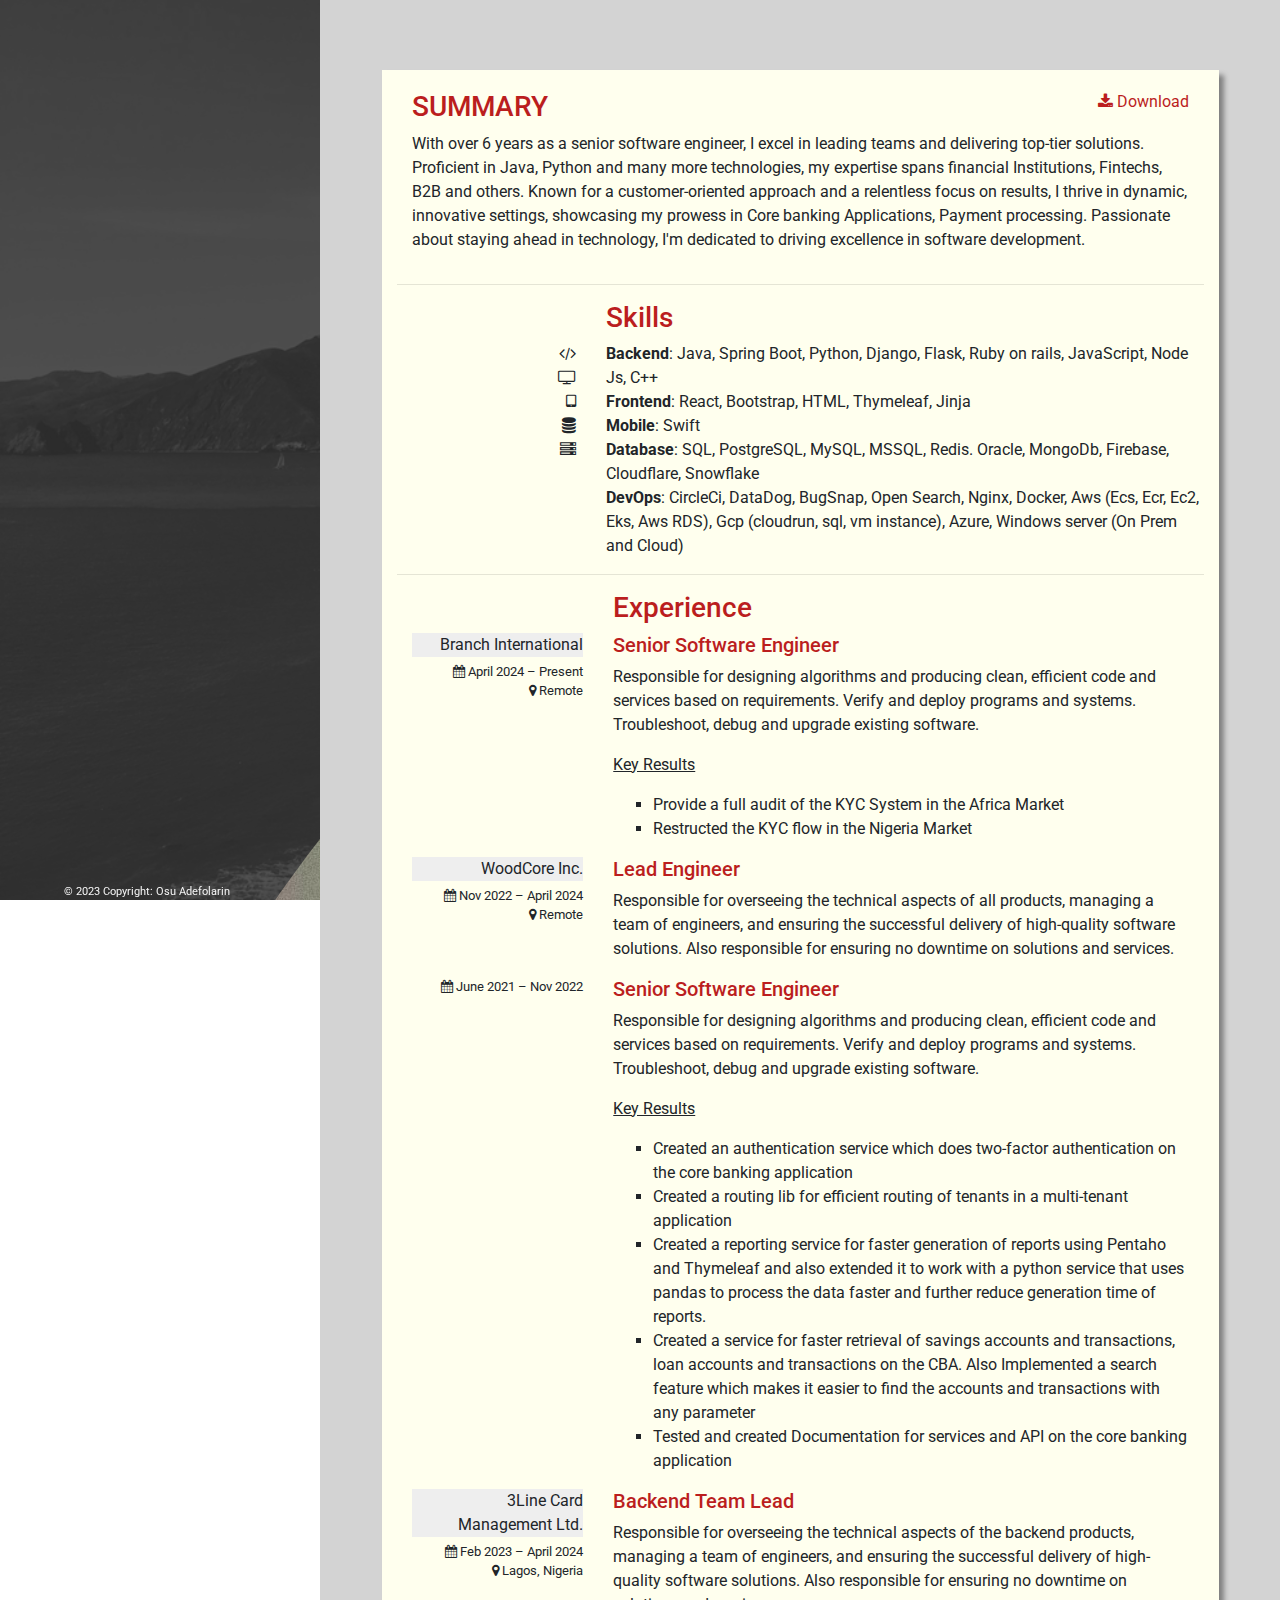
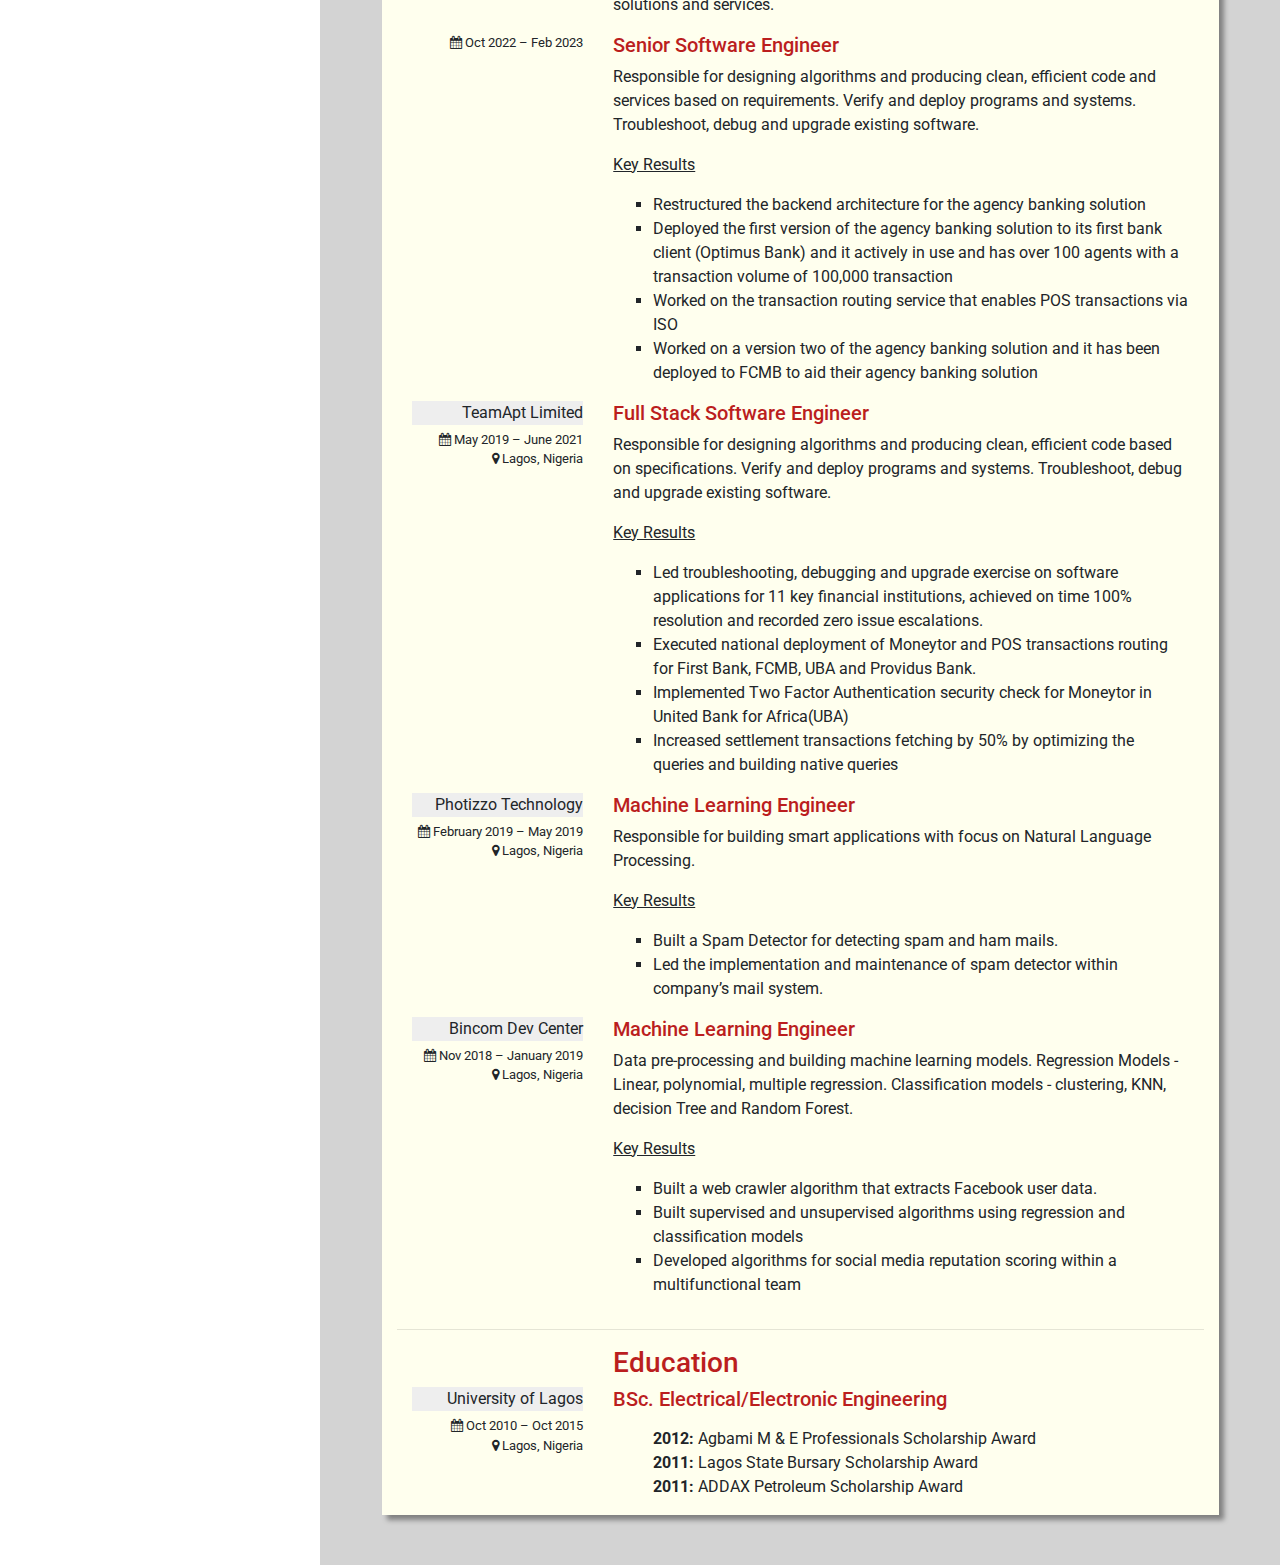
==== commit 92d80897: "fixed issue with cv" ====
--- a/about.html
+++ b/about.html
@@ -126,9 +126,6 @@
                                     </p>
                                 </div>
                                 <div class="col-sm-3 col-md-3 text-right">
-                                    <p class="date-location"><span><i class="fa fa-calendar"></i></span> June 2021 – Nov 2022</p>
-                                </div>
-                                <div class="col-sm-3 col-md-3 text-right">
                                     <p class="company">WoodCore Inc.</p>
                                     <p class="date-location"><span><i class="fa fa-calendar"></i></span> Nov 2022 – April 2024</p>
                                     <p class="date-location"><span><i class="fa fa-map-marker"></i></span> Remote</p>
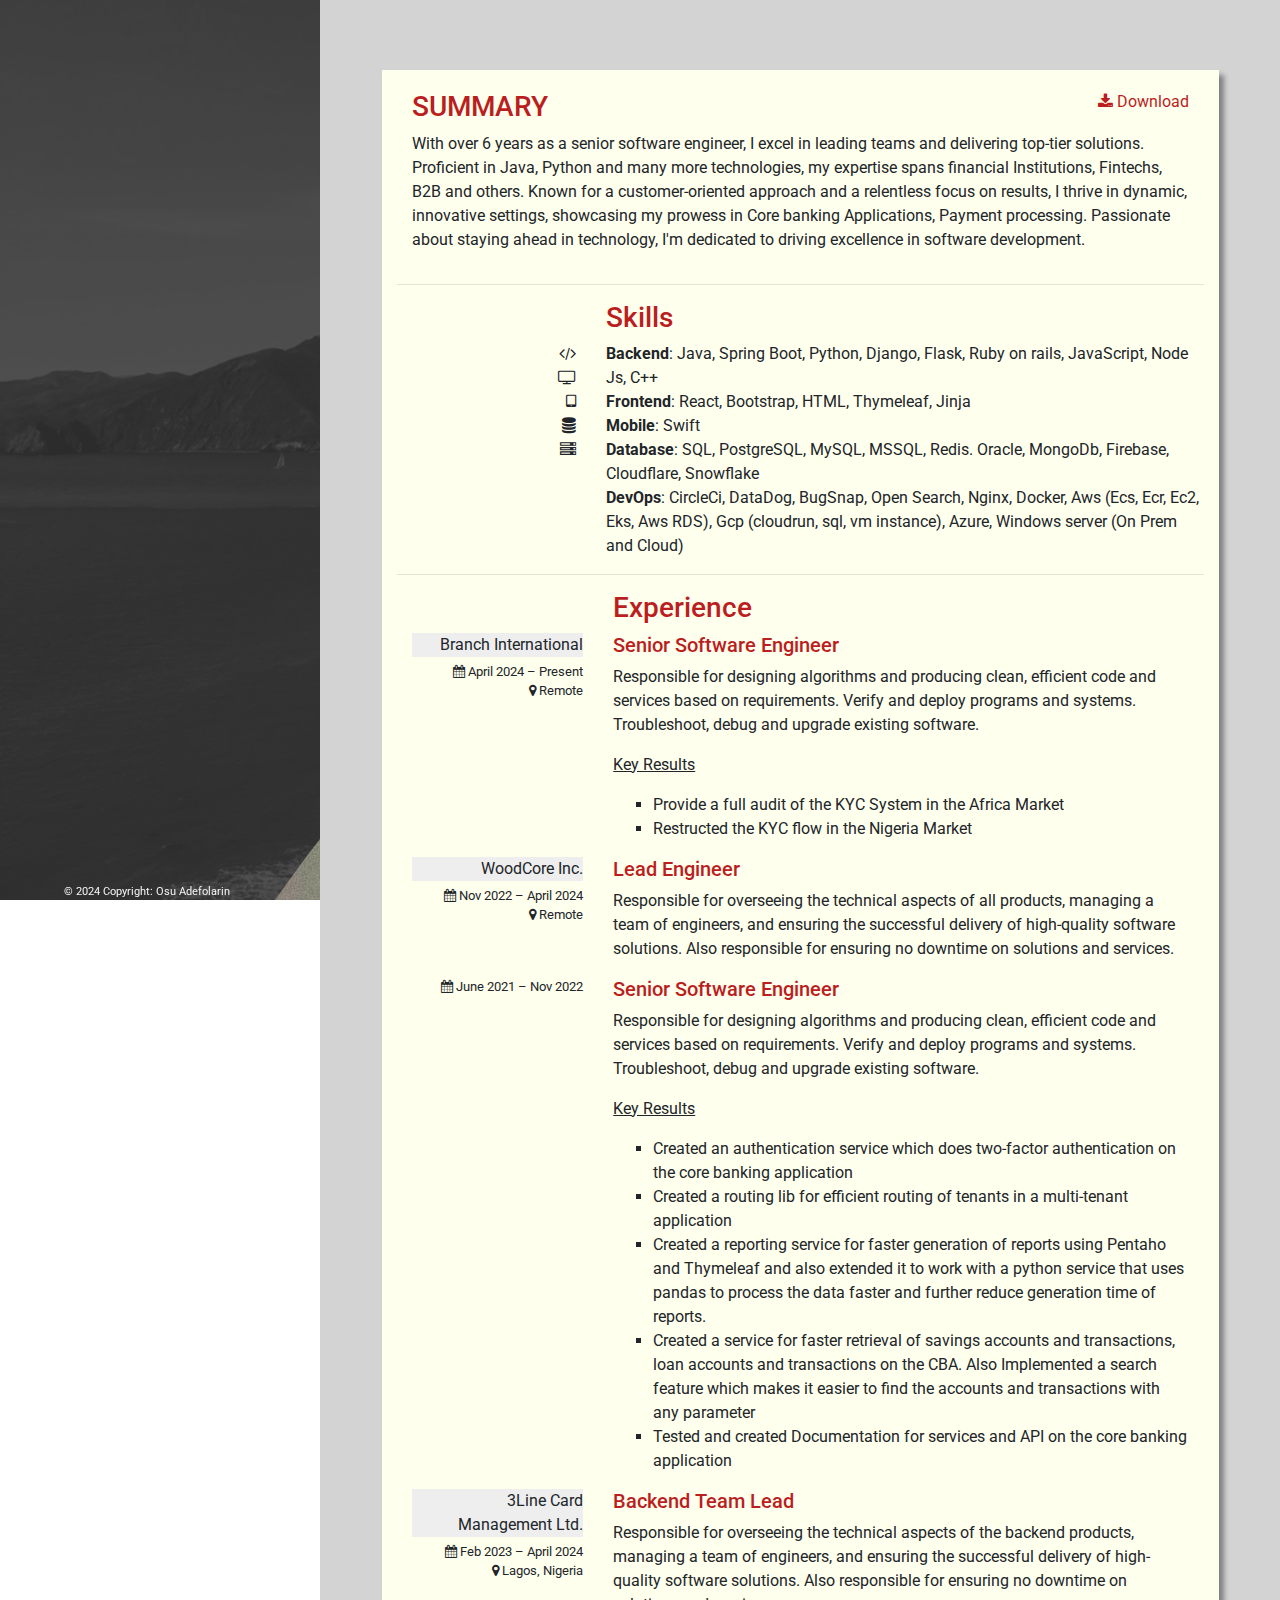
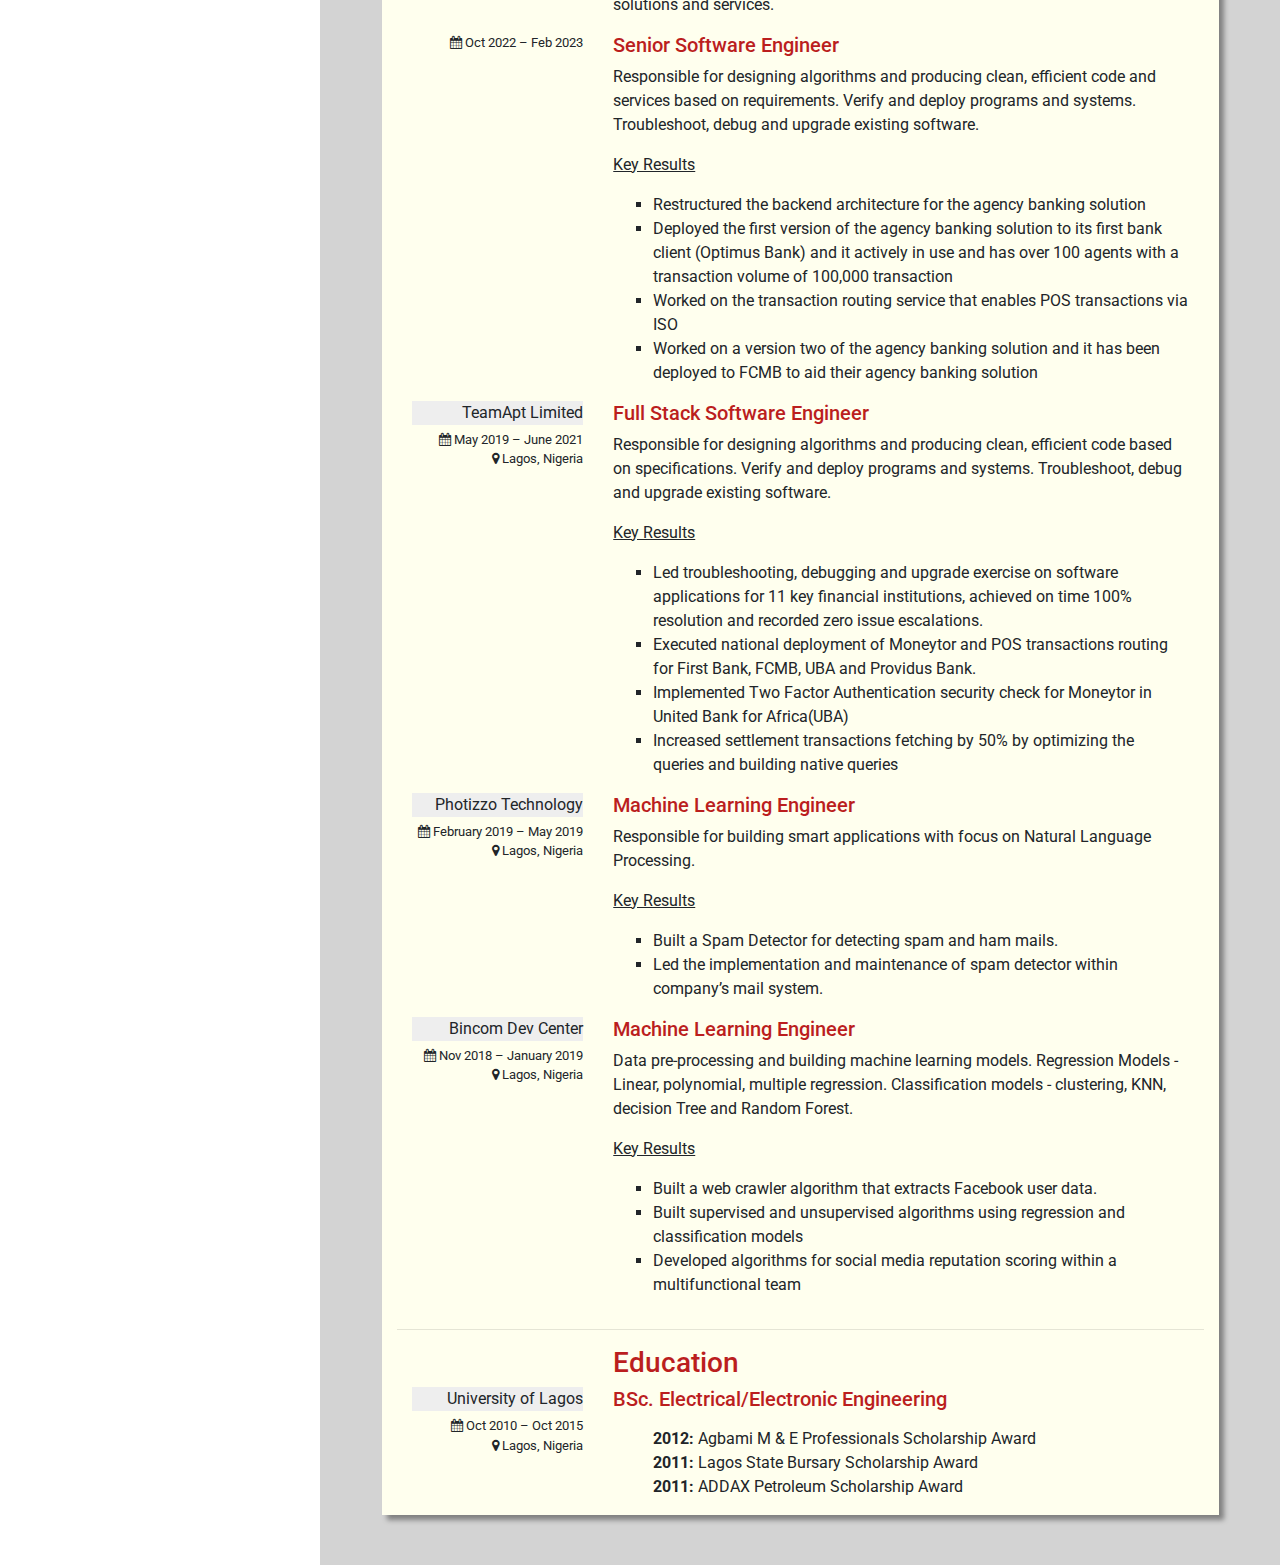
==== commit 917410a8: "fixed issue with cv" ====
--- a/about.html
+++ b/about.html
@@ -279,7 +279,7 @@
     <footer class="page-footer fixed-bottom">
         <!-- Copyright -->
         <div class="footer-copyright">
-            © 2023 Copyright: Osu Adefolarin
+            © 2024 Copyright: Osu Adefolarin
         </div>
         <!-- Copyright -->
     </footer>
